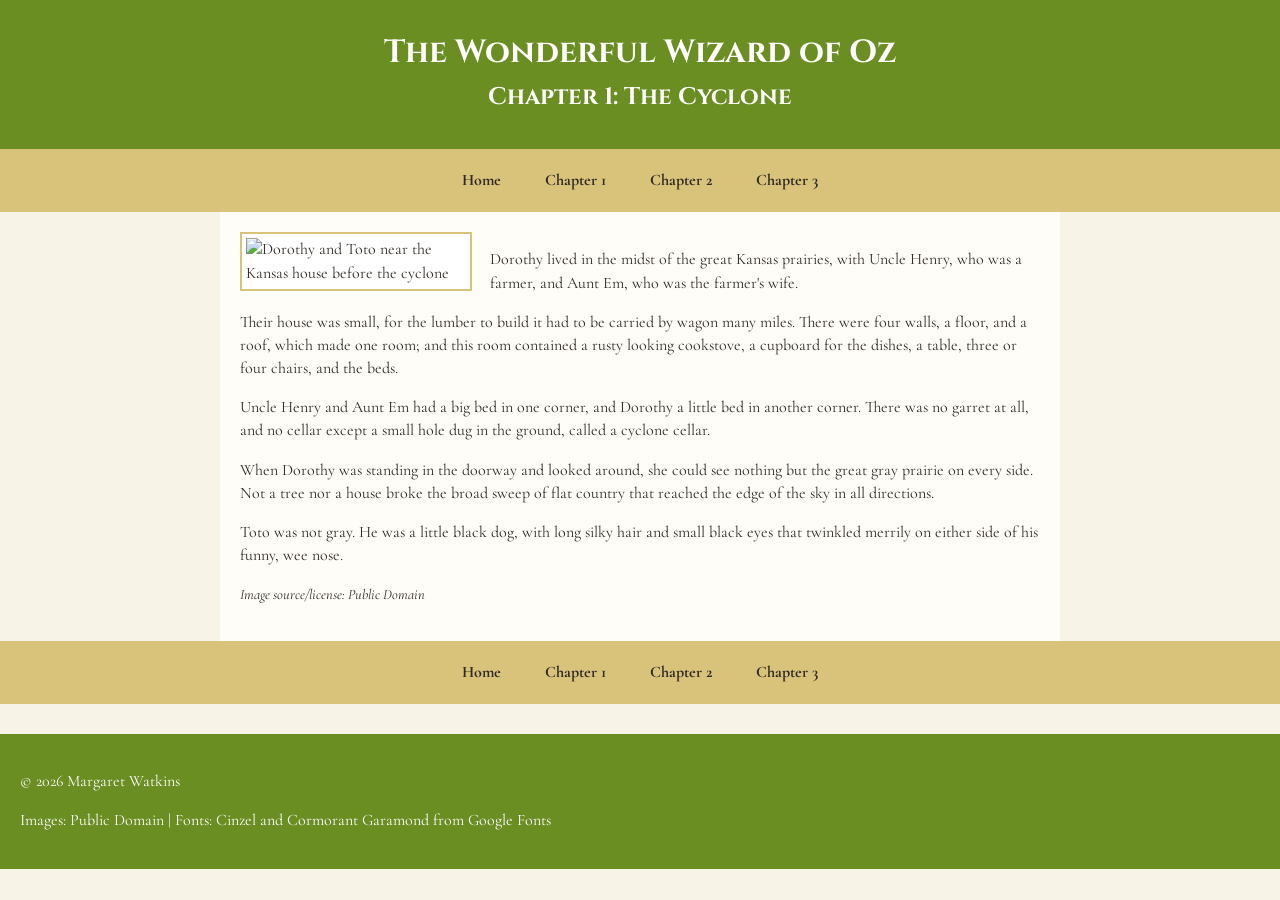
==== chapter1.html @ 3925cf71 "Add files via upload" ====
<!DOCTYPE html>
<html lang="en">
<head>
    <meta charset="UTF-8">
    <meta name="viewport" content="width=device-width, initial-scale=1.0">
    <title>Wizard of Oz - Chapter 1</title>
    <link rel="stylesheet" href="style.css">
    <link href="https://fonts.googleapis.com/css2?family=Cinzel:wght@400;700&family=Cormorant+Garamond:wght@400;500;700&display=swap" rel="stylesheet">
</head>
<body>
    <header>
        <h1>The Wonderful Wizard of Oz</h1>
        <h2>Chapter 1: The Cyclone</h2>
    </header>

    <nav>
        <div class="nav-links">
            <a href="index.html">Home</a>
            <a href="chapter1.html">Chapter 1</a>
            <a href="chapter2.html">Chapter 2</a>
            <a href="chapter3.html">Chapter 3</a>
        </div>
    </nav>

    <main class="clearfix">
        <img src="images/oz-chapter1.jpg" alt="Dorothy and Toto near the Kansas house before the cyclone" class="float-left">

        <p>
            Dorothy lived in the midst of the great Kansas prairies, with Uncle Henry, who was a farmer, and Aunt Em,
            who was the farmer's wife.
        </p>

        <p>
            Their house was small, for the lumber to build it had to be carried by wagon many miles. There were four
            walls, a floor, and a roof, which made one room; and this room contained a rusty looking cookstove, a
            cupboard for the dishes, a table, three or four chairs, and the beds.
        </p>

        <p>
            Uncle Henry and Aunt Em had a big bed in one corner, and Dorothy a little bed in another corner. There
            was no garret at all, and no cellar except a small hole dug in the ground, called a cyclone cellar.
        </p>

        <p>
            When Dorothy was standing in the doorway and looked around, she could see nothing but the great gray prairie
            on every side. Not a tree nor a house broke the broad sweep of flat country that reached the edge of the sky
            in all directions.
        </p>

        <p>
            Toto was not gray. He was a little black dog, with long silky hair and small black eyes that twinkled merrily
            on either side of his funny, wee nose.
        </p>

        <p class="image-credit">Image source/license: Public Domain</p>
    </main>

    <nav>
        <div class="nav-links">
            <a href="index.html">Home</a>
            <a href="chapter1.html">Chapter 1</a>
            <a href="chapter2.html">Chapter 2</a>
            <a href="chapter3.html">Chapter 3</a>
        </div>
    </nav>

    <footer>
        <p>&copy; 2026 Margaret Watkins</p>
        <p>Images: Public Domain | Fonts: Cinzel and Cormorant Garamond from Google Fonts</p>
    </footer>
</body>
</html>
---- style.css ----
body {
    margin: 0;
    font-family: 'Cormorant Garamond', serif;
    background-color: #f8f3e7;
    color: #2f2a24;
    line-height: 1.45em;
}

header {
    background-color: #6b8e23;
    color: white;
    padding: 20px;
    text-align: center;
}

main {
    max-width: 50em;
    margin: 0 auto;
    padding: 20px;
    background-color: #fffdf8;
}

nav {
    background-color: #d9c27a;
    padding: 12px;
}

.nav-links {
    display: flex;
    justify-content: center;
    gap: 20px;
    flex-wrap: wrap;
}

.nav-links a {
    text-decoration: none;
    color: #2f2a24;
    font-weight: bold;
    padding: 8px 12px;
    border-radius: 6px;
}

.nav-links a:hover {
    background-color: #f3e7b3;
}

h1, h2 {
    font-family: 'Cinzel', serif;
    text-align: center;
}

p {
    text-align: left;
    margin-bottom: 1em;
}

.float-left {
    float: left;
    width: 220px;
    margin: 0 18px 12px 0;
    border: 2px solid #d9c27a;
    padding: 4px;
    background-color: white;
}

.float-right {
    float: right;
    width: 220px;
    margin: 0 0 12px 18px;
    border: 2px solid #d9c27a;
    padding: 4px;
    background-color: white;
}

.image-credit {
    font-size: 0.9em;
    font-style: italic;
    clear: both;
}

footer {
    text-align: center;
    padding: 20px;
    background-color: #6b8e23;
    color: white;
    margin-top: 30px;
}

.chapter-intro {
    font-size: 1.1em;
    text-align: center;
}

.book-cover {
    display: block;
    margin: 20px auto;
    width: 280px;
    max-width: 100%;
    border: 3px solid #d9c27a;
    padding: 6px;
    background-color: white;
}

.clearfix::after {
    content: "";
    display: block;
    clear: both;
}
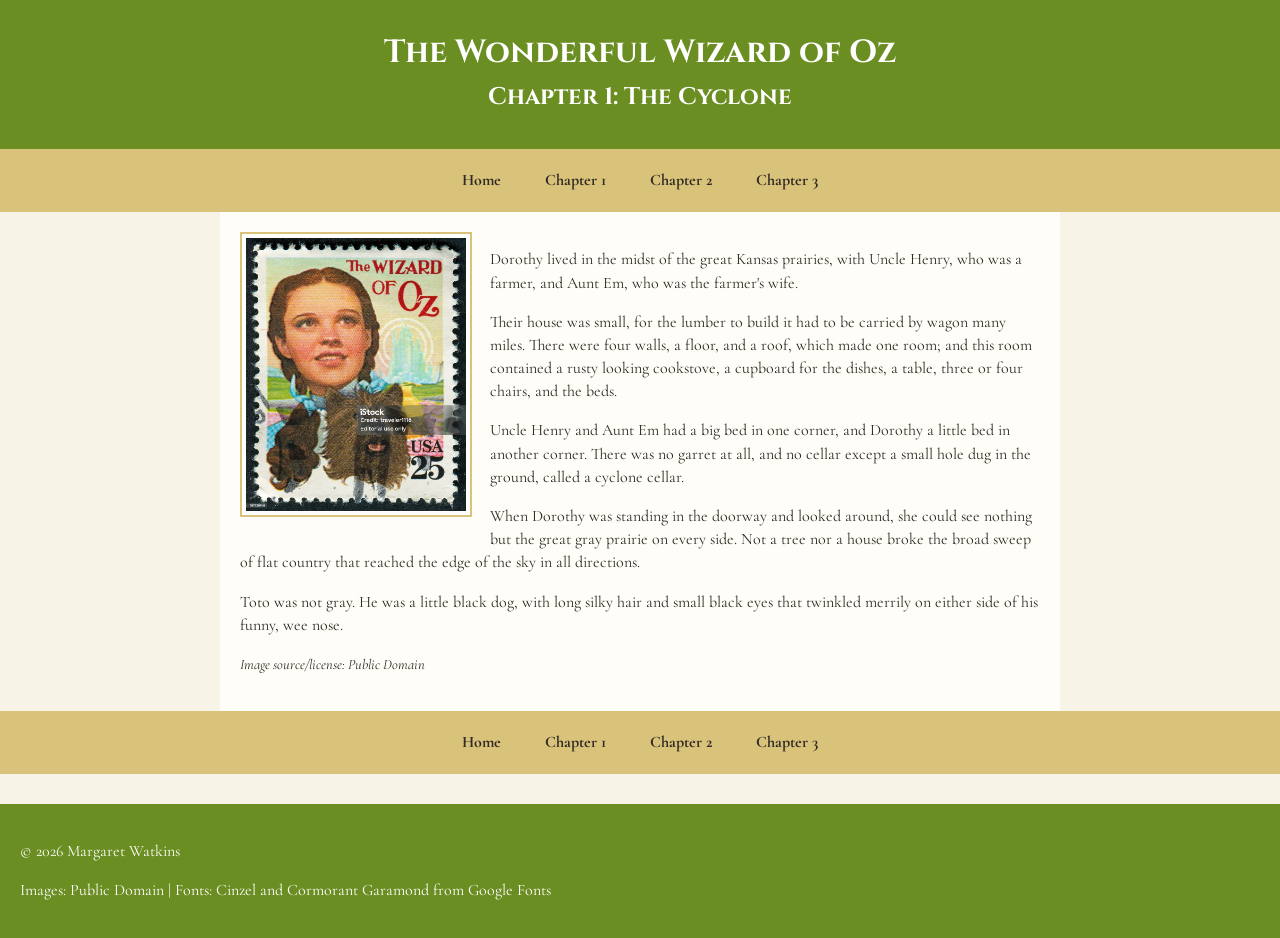
==== commit b86f82c8: "Update chapter1.html" ====
--- a/chapter1.html
+++ b/chapter1.html
@@ -23,7 +23,7 @@
     </nav>
 
     <main class="clearfix">
-        <img src="images/oz-chapter1.jpg" alt="Dorothy and Toto near the Kansas house before the cyclone" class="float-left">
+        <img src="oz-chapter1.jpg" alt="Dorothy and Toto near the Kansas house before the cyclone" class="float-left">
 
         <p>
             Dorothy lived in the midst of the great Kansas prairies, with Uncle Henry, who was a farmer, and Aunt Em,
@@ -69,4 +69,4 @@
         <p>Images: Public Domain | Fonts: Cinzel and Cormorant Garamond from Google Fonts</p>
     </footer>
 </body>
-</html>+</html>
